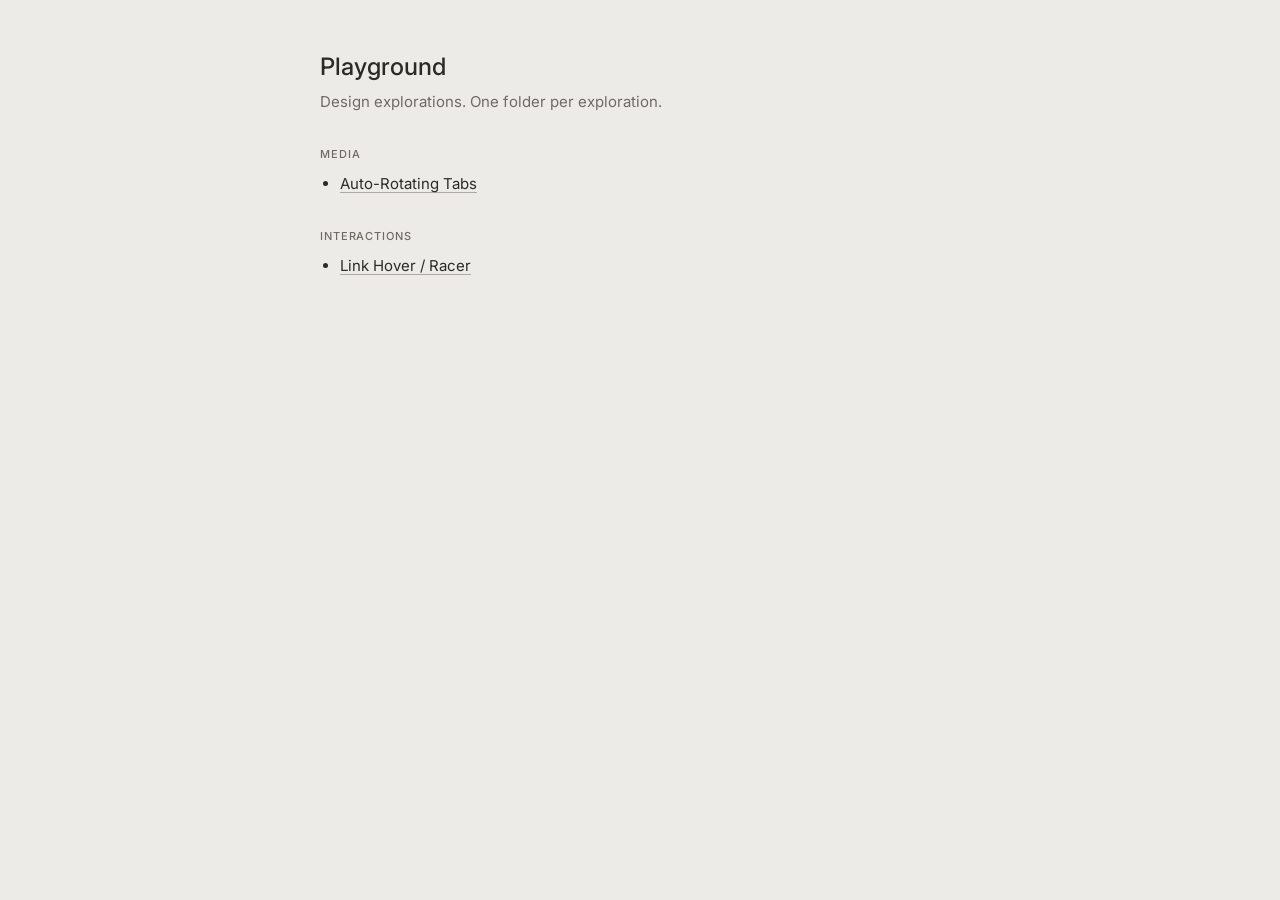
==== index.html @ 760f052b "Group the playground index into Media and Interactions, and prefix page titles with their group Co-A" ====
<!doctype html>
<html lang="en">
<head>
<meta charset="utf-8">
<meta name="viewport" content="width=device-width, initial-scale=1">
<title>Playground</title>
<link rel="preconnect" href="https://fonts.googleapis.com">
<link rel="preconnect" href="https://fonts.gstatic.com" crossorigin>
<link rel="stylesheet" href="https://fonts.googleapis.com/css2?family=Inter:wght@400;500&display=swap">
<style>
  /* Same palette and type as the exploration preview pages */
  :root { --ui-text: #2c2a26; --ui-muted: #6f6b64; --ui-canvas: #ecebe8; color-scheme: light; }
  body { margin: 3rem auto; padding: 0 16px; max-width: 40rem; background: var(--ui-canvas); color: var(--ui-text); font: 400 15px/1.6 "Inter", -apple-system, BlinkMacSystemFont, sans-serif; }
  h1 { font-size: 24px; font-weight: 500; margin: 0 0 4px; }
  p { color: var(--ui-muted); margin: 0 0 24px; }
  h2 { font-size: 11px; font-weight: 500; letter-spacing: .08em; text-transform: uppercase; color: var(--ui-muted); margin: 32px 0 8px; }
  ul { padding-left: 20px; margin: 0; }
  a { color: var(--ui-text); text-underline-offset: 3px; text-decoration-color: #aeaaa2; }
  a:hover { text-decoration-color: currentColor; }
  a:focus-visible { outline: 2px solid var(--ui-text); outline-offset: 2px; }
</style>
</head>
<body>
<h1>Playground</h1>
<p>Design explorations. One folder per exploration.</p>
<h2>Media</h2>
<ul>
  <li><a href="auto-rotating-tabs/">Auto-Rotating Tabs</a></li>
</ul>
<h2>Interactions</h2>
<ul>
  <li><a href="link-hover-racer/">Link Hover / Racer</a></li>
</ul>
</body>
</html>
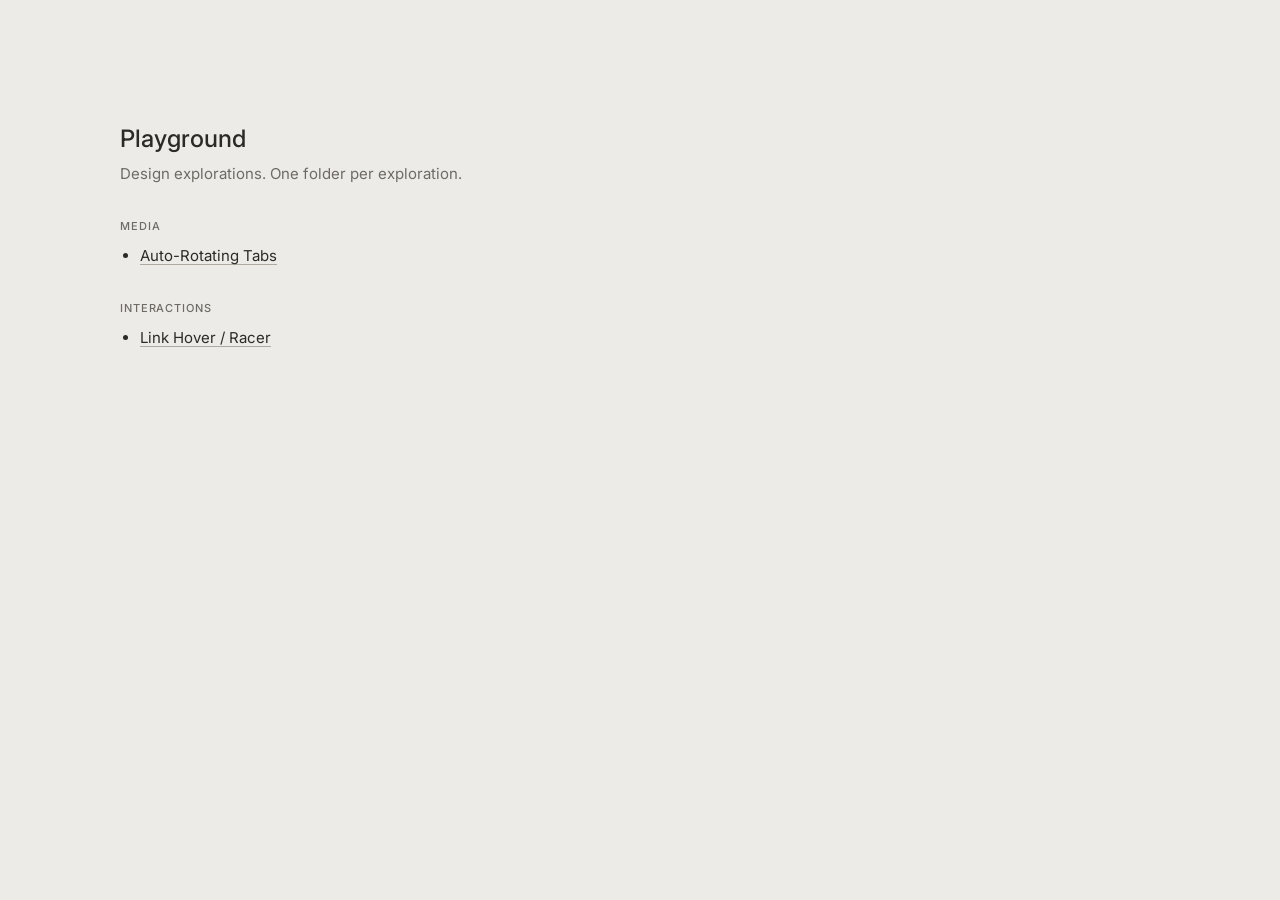
==== commit adc29665: "Left-align the playground index with 120px top and left padding Co-Authored-By: Claude Opus 5.5 <nor" ====
--- a/index.html
+++ b/index.html
@@ -10,13 +10,14 @@
 <style>
   /* Same palette and type as the exploration preview pages */
   :root { --ui-text: #2c2a26; --ui-muted: #6f6b64; --ui-canvas: #ecebe8; color-scheme: light; }
-  body { margin: 3rem auto; padding: 0 16px; max-width: 40rem; background: var(--ui-canvas); color: var(--ui-text); font: 400 15px/1.6 "Inter", -apple-system, BlinkMacSystemFont, sans-serif; }
+  body { margin: 0; padding: 120px 16px 64px 120px; max-width: 40rem; background: var(--ui-canvas); color: var(--ui-text); font: 400 15px/1.6 "Inter", -apple-system, BlinkMacSystemFont, sans-serif; }
   h1 { font-size: 24px; font-weight: 500; margin: 0 0 4px; }
   p { color: var(--ui-muted); margin: 0 0 24px; }
   h2 { font-size: 11px; font-weight: 500; letter-spacing: .08em; text-transform: uppercase; color: var(--ui-muted); margin: 32px 0 8px; }
   ul { padding-left: 20px; margin: 0; }
   a { color: var(--ui-text); text-underline-offset: 3px; text-decoration-color: #aeaaa2; }
   a:hover { text-decoration-color: currentColor; }
+  @media (max-width: 640px) { body { padding: 48px 16px; } }
   a:focus-visible { outline: 2px solid var(--ui-text); outline-offset: 2px; }
 </style>
 </head>
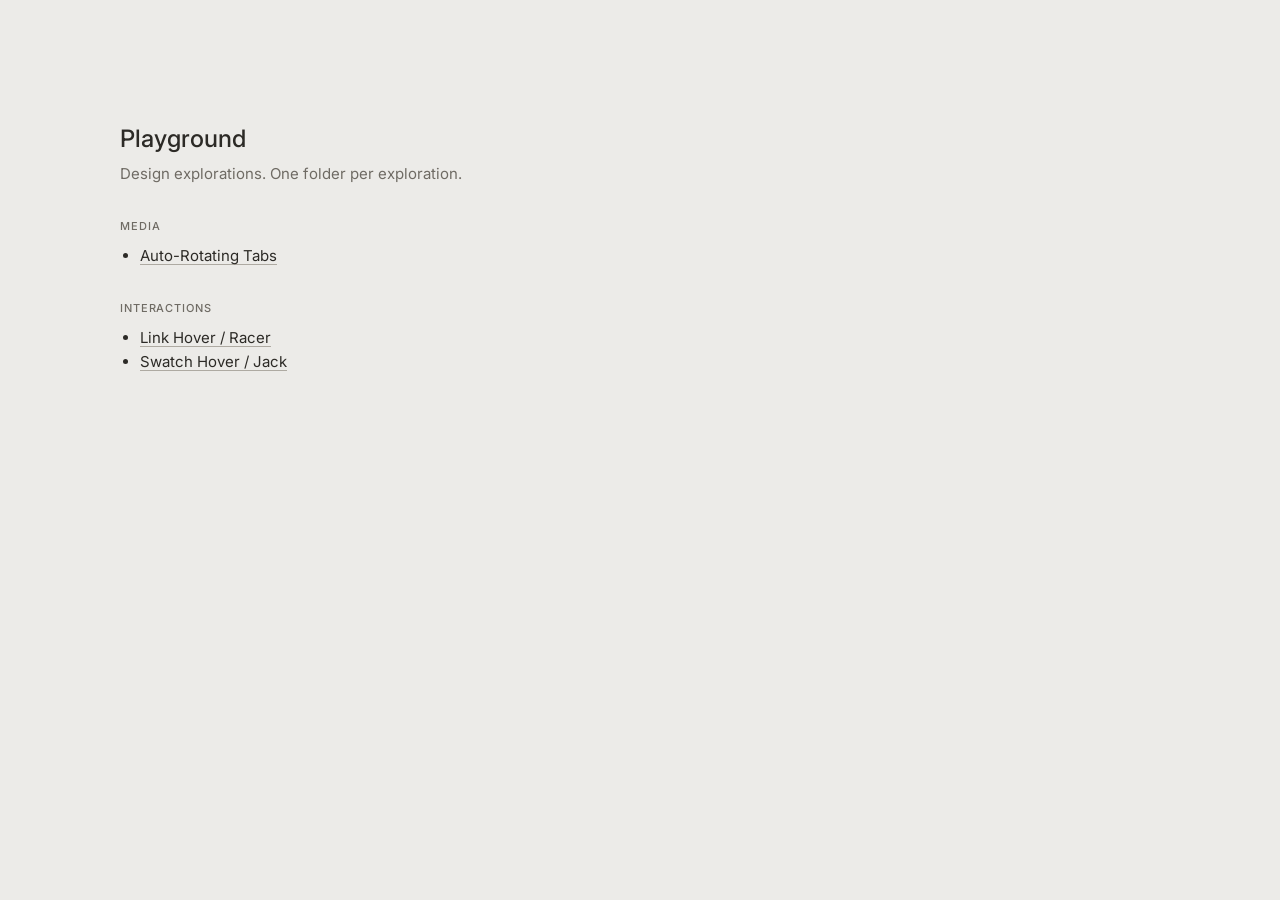
==== commit 6e029d06: "Add Swatch Hover / Jack: Taylor Stitch PDP swatches with a fade-up color name Co-Authored-By: Claude" ====
--- a/index.html
+++ b/index.html
@@ -31,6 +31,7 @@
 <h2>Interactions</h2>
 <ul>
   <li><a href="link-hover-racer/">Link Hover / Racer</a></li>
+  <li><a href="swatch-hover/">Swatch Hover / Jack</a></li>
 </ul>
 </body>
 </html>
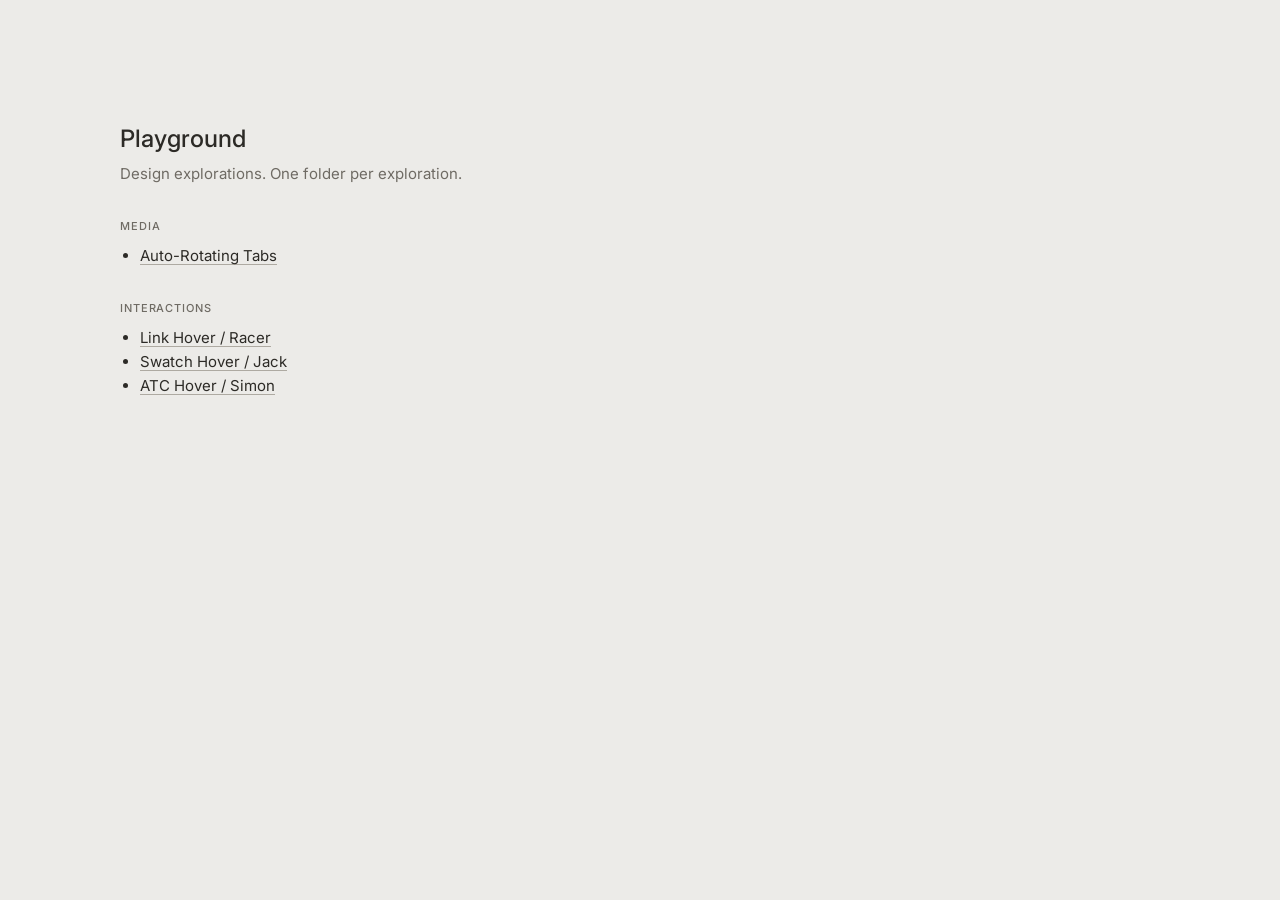
==== commit 7e18b271: "Add ATC Hover / Simon: the Jacquemus add-to-cart button and its hover swap Co-Authored-By: Claude Op" ====
--- a/index.html
+++ b/index.html
@@ -32,6 +32,7 @@
 <ul>
   <li><a href="link-hover-racer/">Link Hover / Racer</a></li>
   <li><a href="swatch-hover/">Swatch Hover / Jack</a></li>
+  <li><a href="atc-hover/">ATC Hover / Simon</a></li>
 </ul>
 </body>
 </html>
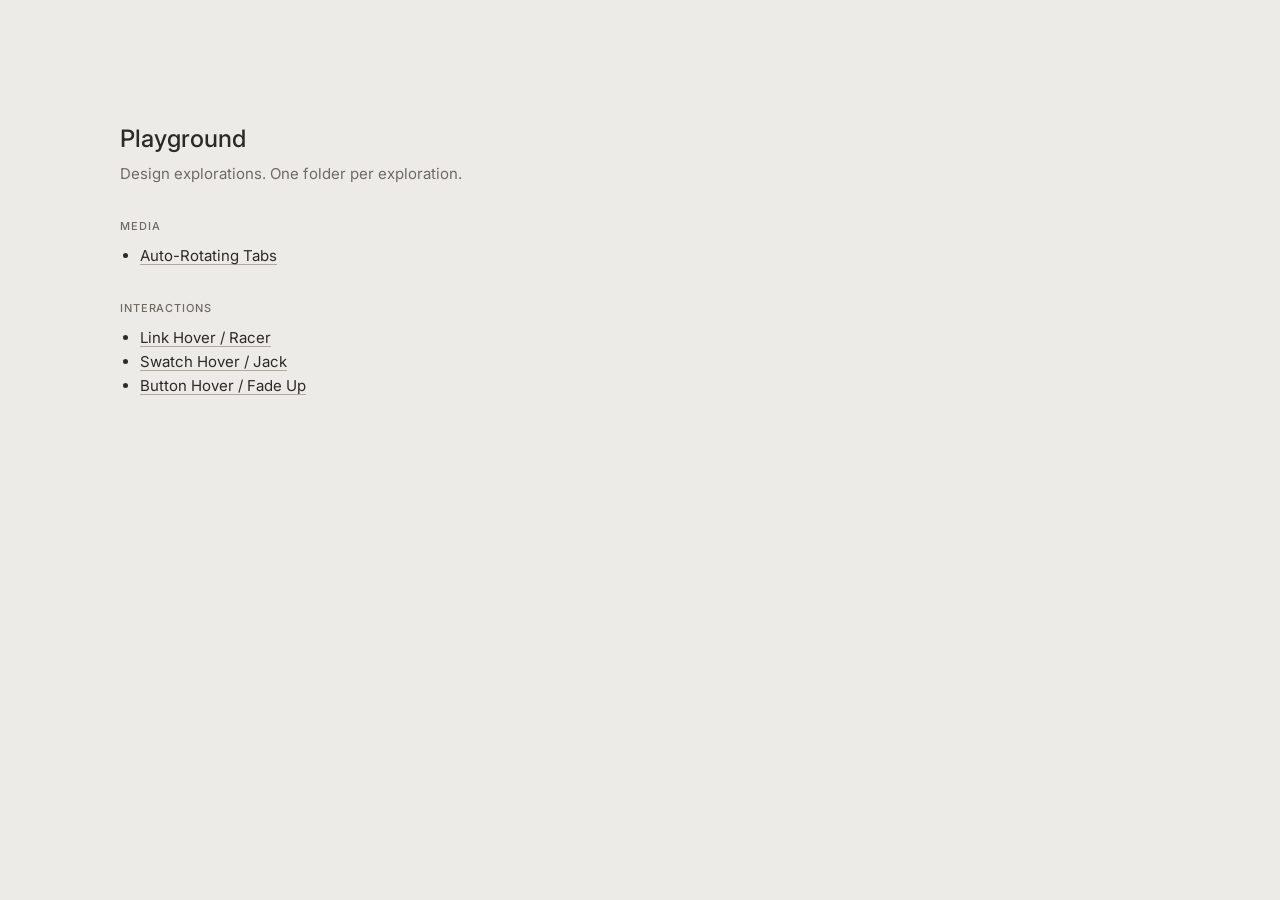
==== commit 9cd228ec: "Rename ATC Hover / Simon to Button Hover / Fade Up Co-Authored-By: Claude Opus 5.5 <noreply@anthropi" ====
--- a/index.html
+++ b/index.html
@@ -32,7 +32,7 @@
 <ul>
   <li><a href="link-hover-racer/">Link Hover / Racer</a></li>
   <li><a href="swatch-hover/">Swatch Hover / Jack</a></li>
-  <li><a href="atc-hover/">ATC Hover / Simon</a></li>
+  <li><a href="button-hover-fade-up/">Button Hover / Fade Up</a></li>
 </ul>
 </body>
 </html>
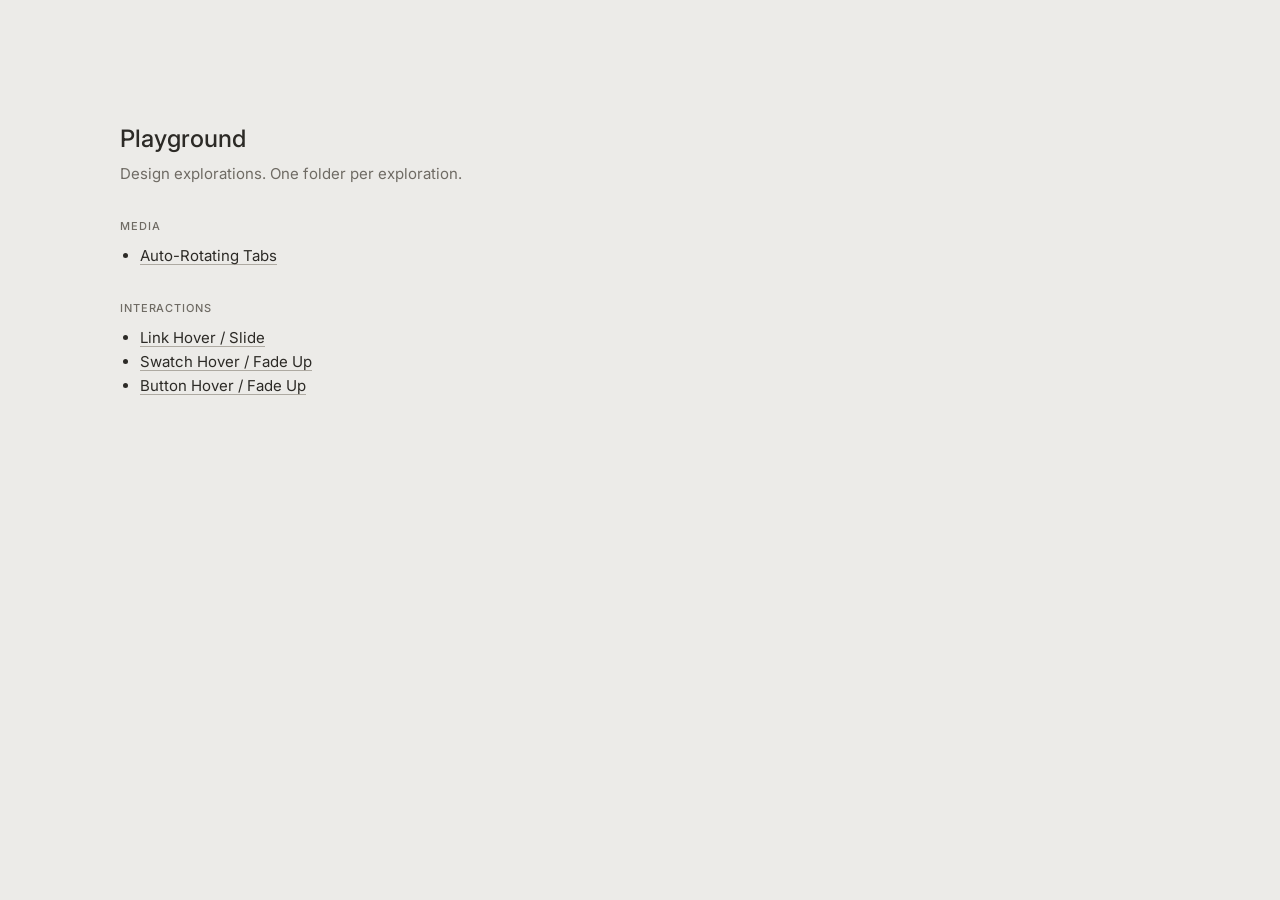
==== commit d438719d: "Rename Swatch Hover / Jack to Swatch Hover / Fade Up and Link Hover / Racer to Link Hover / Slide Co" ====
--- a/index.html
+++ b/index.html
@@ -30,8 +30,8 @@
 </ul>
 <h2>Interactions</h2>
 <ul>
-  <li><a href="link-hover-racer/">Link Hover / Racer</a></li>
-  <li><a href="swatch-hover/">Swatch Hover / Jack</a></li>
+  <li><a href="link-hover-slide/">Link Hover / Slide</a></li>
+  <li><a href="swatch-hover-fade-up/">Swatch Hover / Fade Up</a></li>
   <li><a href="button-hover-fade-up/">Button Hover / Fade Up</a></li>
 </ul>
 </body>
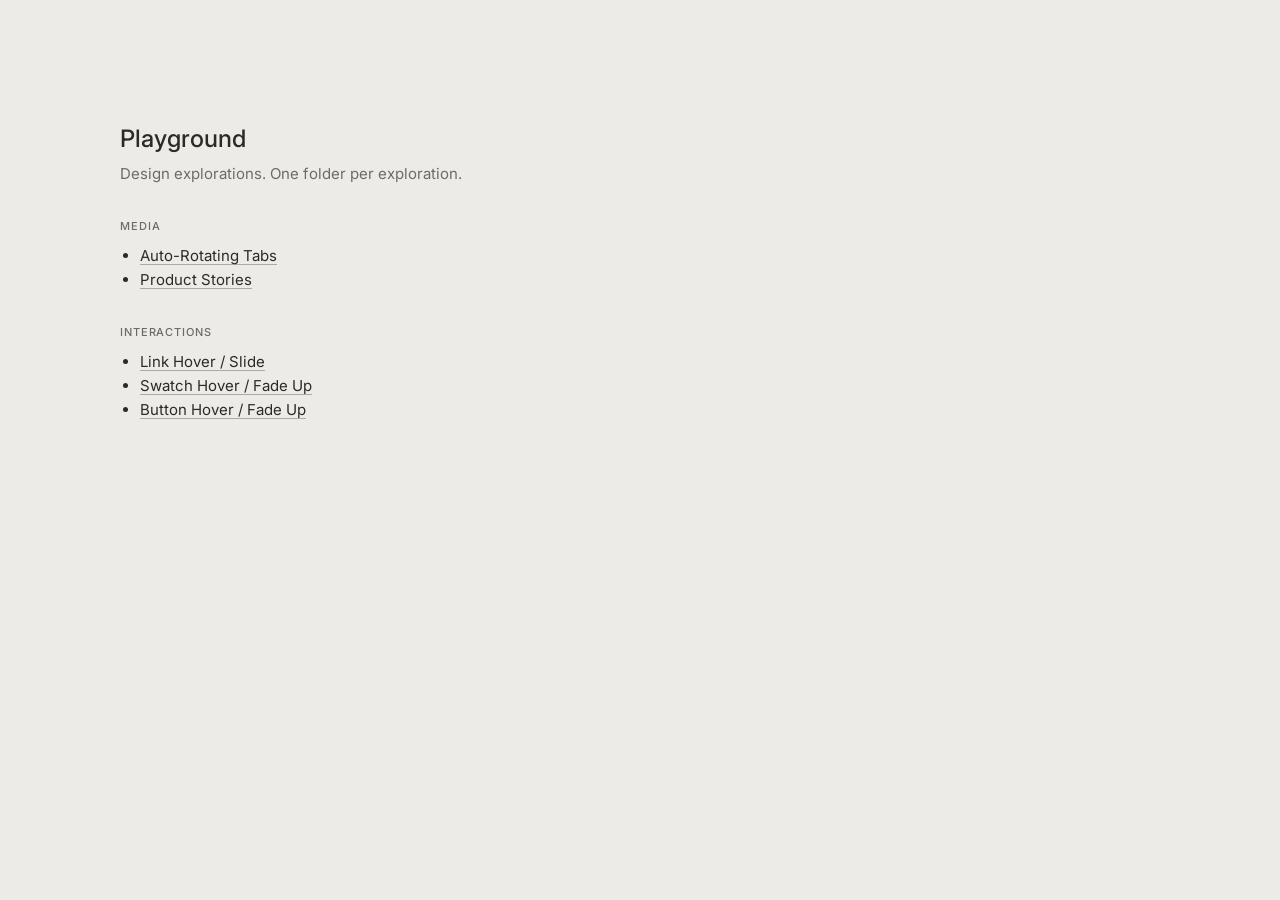
==== commit 3d81aea5: "Add Media / Product Stories Instagram Stories-style product browsing for Taylor Stitch on mobile: ta" ====
--- a/index.html
+++ b/index.html
@@ -27,6 +27,7 @@
 <h2>Media</h2>
 <ul>
   <li><a href="auto-rotating-tabs/">Auto-Rotating Tabs</a></li>
+  <li><a href="product-stories/">Product Stories</a></li>
 </ul>
 <h2>Interactions</h2>
 <ul>
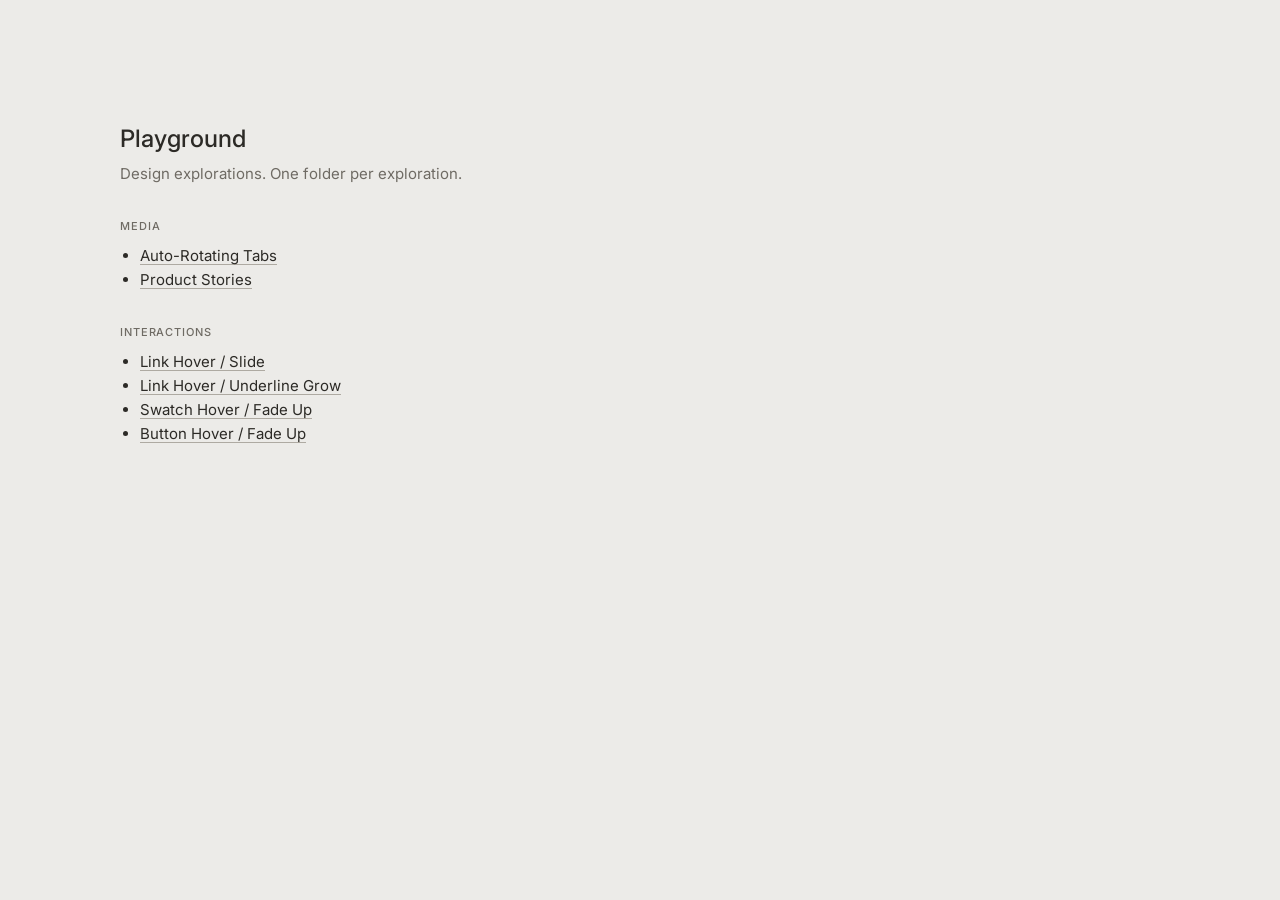
==== commit 4c9365db: "Add Interactions / Link Hover / Underline Grow Taylor Stitch's live .feature-link hover, on-dark whi" ====
--- a/index.html
+++ b/index.html
@@ -32,6 +32,7 @@
 <h2>Interactions</h2>
 <ul>
   <li><a href="link-hover-slide/">Link Hover / Slide</a></li>
+  <li><a href="link-hover-underline-grow/">Link Hover / Underline Grow</a></li>
   <li><a href="swatch-hover-fade-up/">Swatch Hover / Fade Up</a></li>
   <li><a href="button-hover-fade-up/">Button Hover / Fade Up</a></li>
 </ul>
